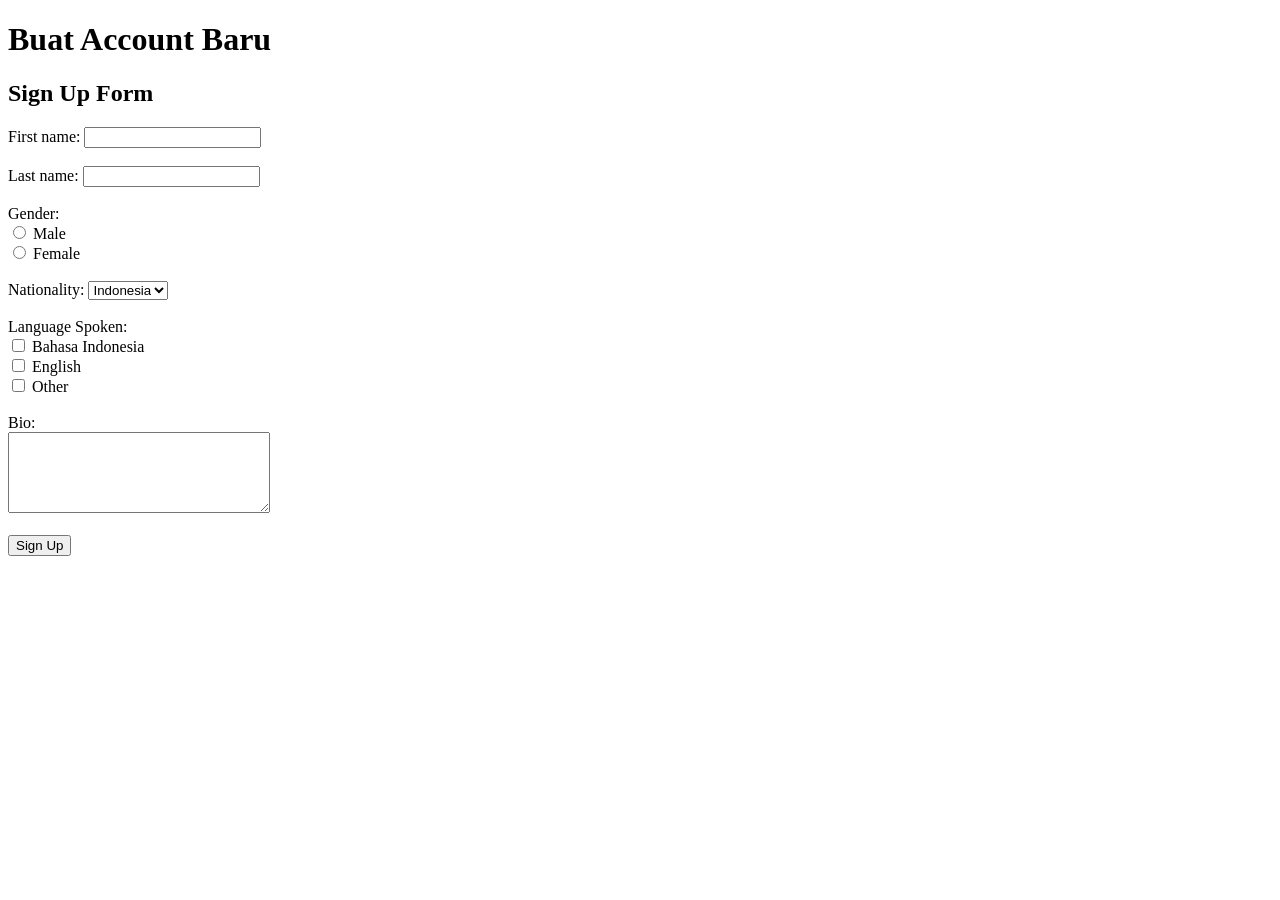
==== form.html @ 61e8612a "muhamad pikri" ====
<!DOCTYPE html>
<html lang="en">
<head>
    <meta charset="UTF-8">
    <meta http-equiv="X-UA-Compatible" content="IE=edge">
    <meta name="viewport" content="width=device-width, initial-scale=1.0">
    <title>Sign Up Form</title>
</head>
<body>
    <h1>Buat Account Baru</h1>
    <h2>Sign Up Form</h2>

    <form action="file:///C:/Users/M.%20PIKRI/Desktop/tugas%20m.pikri/tugas-html-1/welcome.html" method="post">
        <label for="first_name">First name:</label>
        <input type="text" id="first_name" name="first_name"><br><br>

        <label for="last_name">Last name:</label>
        <input type="text" id="last_name" name="last_name"><br><br>

        <label>Gender:</label><br>
        <input type="radio" id="male" name="gender" value="Male">
        <label for="male">Male</label><br>
        <input type="radio" id="female" name="gender" value="Female">
        <label for="female">Female</label><br><br>

        <label for="nationality">Nationality:</label>
        <select id="nationality" name="nationality">
            <option value="Indonesia">Indonesia</option>
            <option value="Other">Other</option>
        </select><br><br>

        <label>Language Spoken:</label><br>
        <input type="checkbox" id="bahasa" name="language" value="Bahasa Indonesia">
        <label for="bahasa">Bahasa Indonesia</label><br>
        <input type="checkbox" id="english" name="language" value="English">
        <label for="english">English</label><br>
        <input type="checkbox" id="other" name="language" value="Other">
        <label for="other">Other</label><br><br>

        <label for="bio">Bio:</label><br>
        <textarea id="bio" name="bio" rows="5" cols="30"></textarea><br><br>

        <input type="submit" value="Sign Up">
    </form>
</body>
</html>
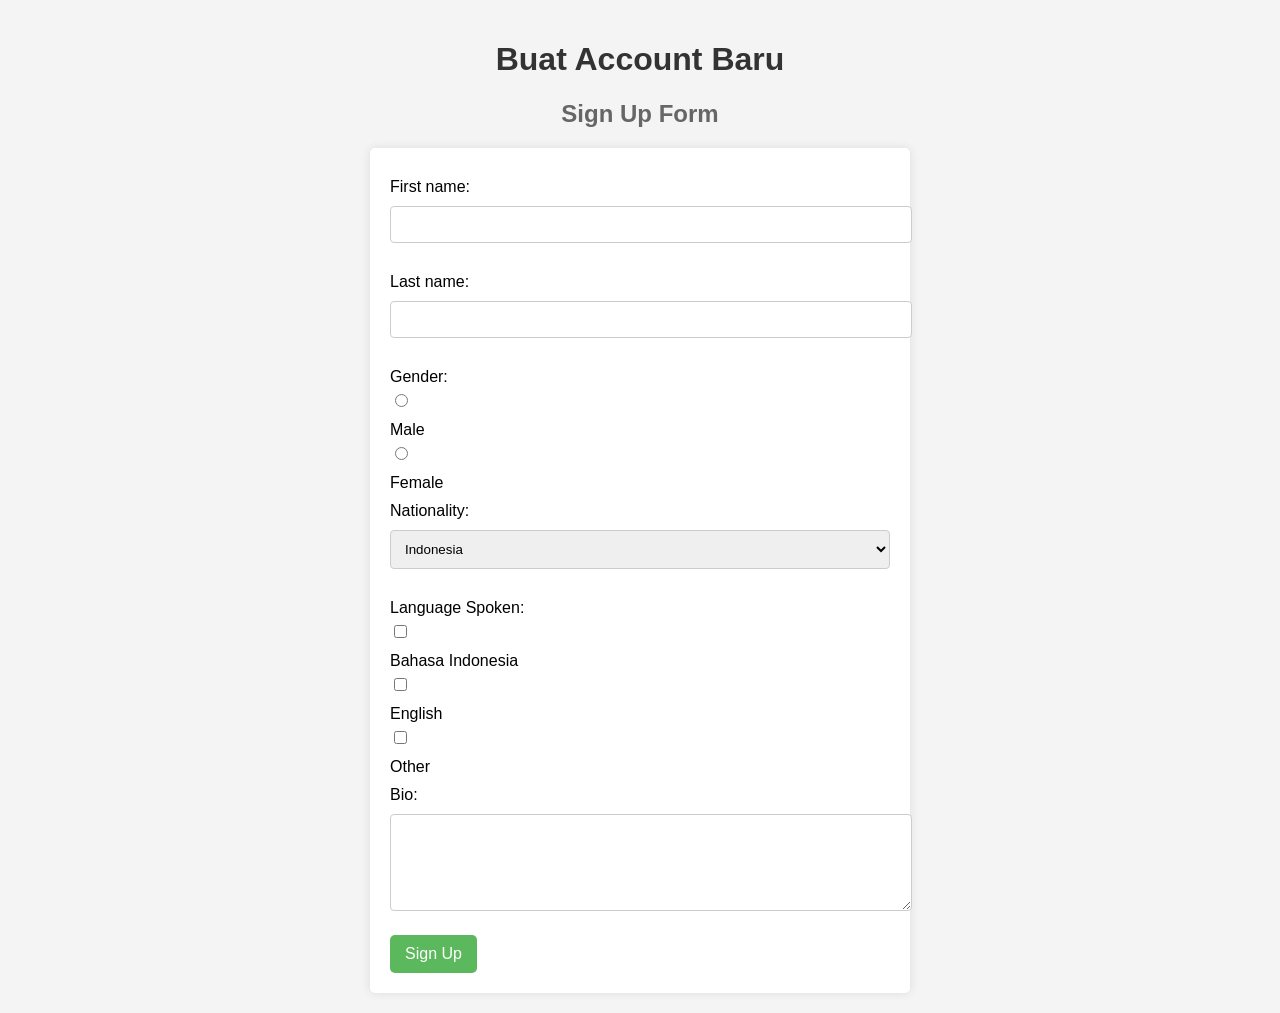
==== commit 2eb20482: "pikri" ====
--- a/form.html
+++ b/form.html
@@ -5,42 +5,104 @@
     <meta http-equiv="X-UA-Compatible" content="IE=edge">
     <meta name="viewport" content="width=device-width, initial-scale=1.0">
     <title>Sign Up Form</title>
+    <style>
+      body {
+    font-family: Arial, sans-serif;
+    background-color: #f4f4f4;
+    margin: 0;
+    padding: 20px;
+}
+
+h1 {
+    color: #333;
+    text-align: center;
+}
+
+h2 {
+    color: #666;
+    text-align: center;
+}
+
+form {
+    background: white;
+    padding: 20px;
+    border-radius: 5px;
+    box-shadow: 0 0 10px rgba(0, 0, 0, 0.1);
+    max-width: 500px;
+    margin: 0 auto;
+}
+
+label {
+    display: block;
+    margin: 10px 0 5px;
+}
+
+input[type="text"],
+select,
+textarea {
+    width: 100%;
+    padding: 10px;
+    margin: 5px 0 20px;
+    border: 1px solid #ccc;
+    border-radius: 4px;
+}
+
+input[type="radio"],
+input[type="checkbox"] {
+    margin-right: 10px;
+}
+
+input[type="submit"] {
+    background-color: #5cb85c;
+    color: white;
+    padding: 10px 15px;
+    border: none;
+    border-radius: 5px;
+    cursor: pointer;
+    font-size: 16px;
+}
+
+input[type="submit"]:hover {
+    background-color: #4cae4c;
+}
+
+    </style>
 </head>
 <body>
     <h1>Buat Account Baru</h1>
     <h2>Sign Up Form</h2>
 
-    <form action="file:///C:/Users/M.%20PIKRI/Desktop/tugas%20m.pikri/tugas-html-1/welcome.html" method="post">
+    <form action="welcome.html" method="post">
         <label for="first_name">First name:</label>
-        <input type="text" id="first_name" name="first_name"><br><br>
+        <input type="text" id="first_name" name="first_name" required>
 
         <label for="last_name">Last name:</label>
-        <input type="text" id="last_name" name="last_name"><br><br>
+        <input type="text" id="last_name" name="last_name" required>
 
-        <label>Gender:</label><br>
-        <input type="radio" id="male" name="gender" value="Male">
-        <label for="male">Male</label><br>
+        <label>Gender:</label>
+        <input type="radio" id="male" name="gender" value="Male" required>
+        <label for="male">Male</label>
         <input type="radio" id="female" name="gender" value="Female">
-        <label for="female">Female</label><br><br>
+        <label for="female">Female</label>
 
         <label for="nationality">Nationality:</label>
-        <select id="nationality" name="nationality">
+        <select id="nationality" name="nationality" required>
             <option value="Indonesia">Indonesia</option>
             <option value="Other">Other</option>
-        </select><br><br>
+        </select>
 
-        <label>Language Spoken:</label><br>
+        <label>Language Spoken:</label>
         <input type="checkbox" id="bahasa" name="language" value="Bahasa Indonesia">
-        <label for="bahasa">Bahasa Indonesia</label><br>
+        <label for="bahasa">Bahasa Indonesia</label>
         <input type="checkbox" id="english" name="language" value="English">
-        <label for="english">English</label><br>
+        <label for="english">English</label>
         <input type="checkbox" id="other" name="language" value="Other">
-        <label for="other">Other</label><br><br>
+        <label for="other">Other</label>
 
-        <label for="bio">Bio:</label><br>
-        <textarea id="bio" name="bio" rows="5" cols="30"></textarea><br><br>
+        <label for="bio">Bio:</label>
+        <textarea id="bio" name="bio" rows="5" cols="30"></textarea>
 
         <input type="submit" value="Sign Up">
     </form>
 </body>
-</html>+</html>
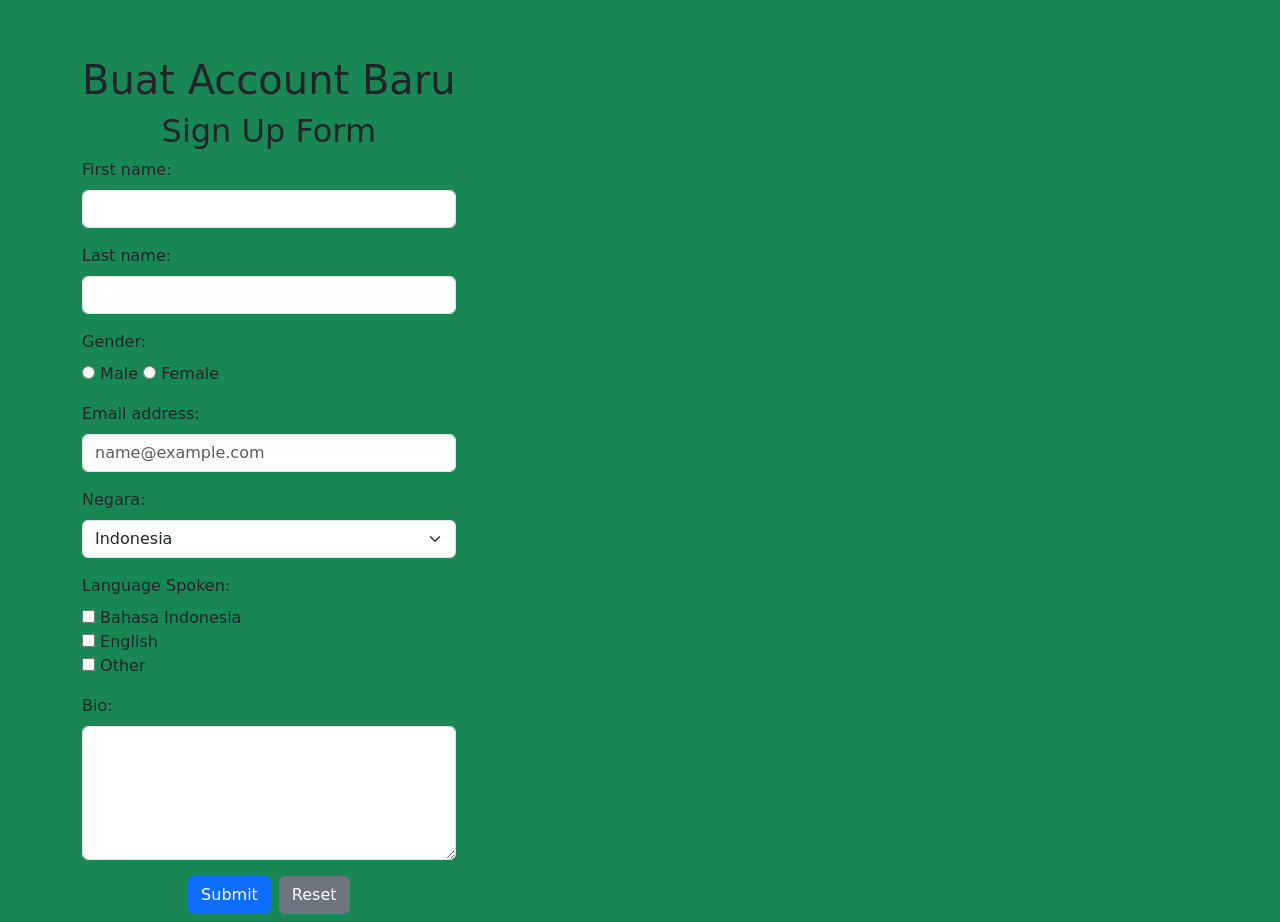
==== commit 01c48271: "Boots2" ====
--- a/form.html
+++ b/form.html
@@ -1,108 +1,82 @@
 <!DOCTYPE html>
 <html lang="en">
+
 <head>
-    <meta charset="UTF-8">
-    <meta http-equiv="X-UA-Compatible" content="IE=edge">
-    <meta name="viewport" content="width=device-width, initial-scale=1.0">
-    <title>Sign Up Form</title>
-    <style>
-      body {
-    font-family: Arial, sans-serif;
-    background-color: #f4f4f4;
-    margin: 0;
-    padding: 20px;
-}
+  <meta charset="UTF-8">
+  <meta http-equiv="X-UA-Compatible" content="IE=edge">
+  <meta name="viewport" content="width=device-width, initial-scale=1.0">
+  <title>Sign Up Form</title>
+  <link href="https://cdn.jsdelivr.net/npm/bootstrap@5.3.3/dist/css/bootstrap.min.css" rel="stylesheet"
+    integrity="sha384-QWTKZyjpPEjISv5WaRU9OFeRpok6YctnYmDr5pNlyT2bRjXh0JMhjY6hW+ALEwIH" crossorigin="anonymous">
+</head>
 
-h1 {
-    color: #333;
-    text-align: center;
-}
+<body>
+  <div>
+    <nav class="navbar navbar-success bg-success">
+  <div class="container mt-5">
+    <div class="form-container">
+      <h1 class="text-center">Buat Account Baru</h1>
+      <h2 class="text-center">Sign Up Form</h2>
 
-h2 {
-    color: #666;
-    text-align: center;
-}
+      <form action="welcome.html" method="post">
+        <div class="mb-3">
+          <label for="first_name" class="form-label">First name:</label>
+          <input type="text" class="form-control" id="first_name" name="first_name" required>
+        </div>
 
-form {
-    background: white;
-    padding: 20px;
-    border-radius: 5px;
-    box-shadow: 0 0 10px rgba(0, 0, 0, 0.1);
-    max-width: 500px;
-    margin: 0 auto;
-}
+        <div class="mb-3">
+          <label for="last_name" class="form-label">Last name:</label>
+          <input type="text" class="form-control" id="last_name" name="last_name" required>
+        </div>
 
-label {
-    display: block;
-    margin: 10px 0 5px;
-}
+        <div class="mb-3">
+          <label class="form-label">Gender:</label><br>
+          <input type="radio" id="male" name="gender" value="Male" required>
+          <label for="male">Male</label>
+          <input type="radio" id="female" name="gender" value="Female" required>
+          <label for="female">Female</label>
+        </div>
 
-input[type="text"],
-select,
-textarea {
-    width: 100%;
-    padding: 10px;
-    margin: 5px 0 20px;
-    border: 1px solid #ccc;
-    border-radius: 4px;
-}
+        <div class="mb-3">
+          <label for="floatingInputGrid" class="form-label">Email address:</label>
+          <input type="email" class="form-control" id="floatingInputGrid" placeholder="name@example.com" required>
+        </div>
 
-input[type="radio"],
-input[type="checkbox"] {
-    margin-right: 10px;
-}
-
-input[type="submit"] {
-    background-color: #5cb85c;
-    color: white;
-    padding: 10px 15px;
-    border: none;
-    border-radius: 5px;
-    cursor: pointer;
-    font-size: 16px;
-}
-
-input[type="submit"]:hover {
-    background-color: #4cae4c;
-}
-
-    </style>
-</head>
-<body>
-    <h1>Buat Account Baru</h1>
-    <h2>Sign Up Form</h2>
-
-    <form action="welcome.html" method="post">
-        <label for="first_name">First name:</label>
-        <input type="text" id="first_name" name="first_name" required>
-
-        <label for="last_name">Last name:</label>
-        <input type="text" id="last_name" name="last_name" required>
-
-        <label>Gender:</label>
-        <input type="radio" id="male" name="gender" value="Male" required>
-        <label for="male">Male</label>
-        <input type="radio" id="female" name="gender" value="Female">
-        <label for="female">Female</label>
-
-        <label for="nationality">Nationality:</label>
-        <select id="nationality" name="nationality" required>
+        <div class="mb-3">
+          <label for="Negara" class="form-label">Negara:</label>
+          <select id="Negara" name="Negara" class="form-select" required>
             <option value="Indonesia">Indonesia</option>
             <option value="Other">Other</option>
-        </select>
+          </select>
+        </div>
 
-        <label>Language Spoken:</label>
-        <input type="checkbox" id="bahasa" name="language" value="Bahasa Indonesia">
-        <label for="bahasa">Bahasa Indonesia</label>
-        <input type="checkbox" id="english" name="language" value="English">
-        <label for="english">English</label>
-        <input type="checkbox" id="other" name="language" value="Other">
-        <label for="other">Other</label>
+        <div class="mb-3">
+          <label class="form-label">Language Spoken:</label><br>
+          <input type="checkbox" id="bahasa" name="language" value="Bahasa Indonesia">
+          <label for="bahasa">Bahasa Indonesia</label><br>
+          <input type="checkbox" id="english" name="language" value="English">
+          <label for="english">English</label><br>
+          <input type="checkbox" id="other" name="language" value="Other">
+          <label for="other">Other</label>
+        </div>
 
-        <label for="bio">Bio:</label>
-        <textarea id="bio" name="bio" rows="5" cols="30"></textarea>
+        <div class="mb-3">
+          <label for="bio" class="form-label">Bio:</label>
+          <textarea id="bio" name="bio" rows="5" class="form-control" required></textarea>
+        </div>
 
-        <input type="submit" value="Sign Up">
-    </form>
+        <div class="d-flex justify-content-center">
+          <input class="btn btn-primary me-2" type="submit" value="Submit">
+          <input class="btn btn-secondary" type="reset" value="Reset">
+        </div>
+      </form>
+    </div>
+  </div>
+  </nav>
+
+  <script src="https://cdn.jsdelivr.net/npm/bootstrap@5.3.3/dist/js/bootstrap.bundle.min.js"
+    integrity="sha384-0pUGZvbkm6XF6gxjEnlmuGrJXVbNuzT9qBBavbLwCsOGabYfZo0T0to5eqruptLy"
+    crossorigin="anonymous"></script>
 </body>
-</html>
+
+</html>
